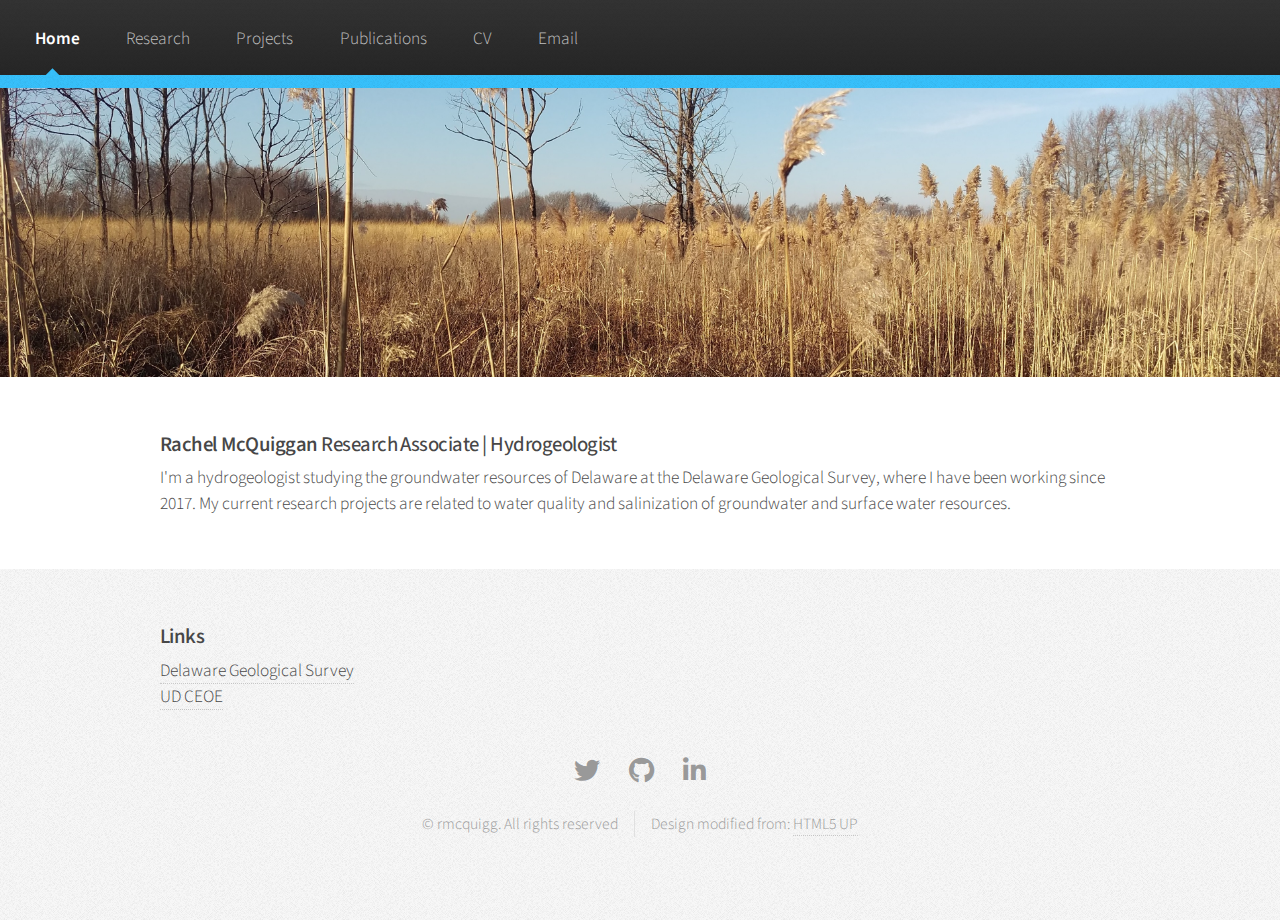
==== index.html @ e9e01e35 "Update index.html" ====
<!DOCTYPE HTML>
<!--
	Arcana by HTML5 UP
	html5up.net | @ajlkn
	Free for personal and commercial use under the CCA 3.0 license (html5up.net/license)
-->
<html>
	<head>
		<title>rmcquigg website</title>
		<meta charset="utf-8" />
		<meta name="viewport" content="width=device-width, initial-scale=1, user-scalable=no" />
		<link rel="stylesheet" href="assets/css/main.css" />
		<link rel="imc_src" href="images/intrusion.jpg" />
		
	</head>
	<body class="is-preload">
		<div id="page-wrapper">

			<!-- Header -->
				<!-- <div id="header"> -->

					<!-- Logo -->
						<h1><a href="index.html" id="logo">rmcquigg <em>website</em></a></h1>

					<!-- Nav -->
					<nav id="nav">
						<ul>
							<li class="current"><a href="https://rmcquigg.github.io">Home</a></li>
							<li><a href="research.html">Research</a></li>
							<li>
								<a href="#">Projects</a>
								<ul>
									<li><a href="https://www.dgs.udel.edu/projects/stormwater-infiltration-bmp-impacts-groundwater-quality" target="_blank" rel="noopener noreferrer">Road salt</a></li>
									<li><a href="https://projectwicced.org/" target="_blank" rel="noopener noreferrer">WiCCED</a></li>
									<li><a href="https://www.dgs.udel.edu/projects/delaware-groundwater-monitoring-network" target="_blank" rel="noopener noreferrer">DEGWMN</a></li>
									<li><a href="https://czn.coastal.udel.edu/" target="_blank" rel="noopener noreferrer">CZNet</a></li>
									<li><a href="https://arcg.is/1ryOK01" target="_blank" rel="noopener noreferrer">View on a web map!</a></li>
								</ul>
							</li>
							<li>
								<a href="publications.html">Publications</a>
								<ul>
									<li><a href="publications.html#presentations">Presentations & Media</a></li>
								</ul>
							</li>
							<li><a href="docs/RMcQuiggan_CV_2022_public.pdf" target="_blank" rel="noopener noreferrer">CV</a></li>
							<li><a href="mailto:rmcquigg@udel.edu" target="_blank" rel="noopener noreferrer">Email</a></li>
						</ul>
					</nav>

				<!-- </div> -->

			<!-- Banner -->
				<section id="banner">

				</section>


			<!-- About -->
				<section id="about">
				<section class="wrapper style1">
					<div class="container">
						<!-- <img class="image img" src="images/mill_crk.jpg" alt="rt6" width="30%" height="30%"> -->
						<h3>Rachel McQuiggan <em>Research Associate | Hydrogeologist</em></h3>
						<p>I'm a hydrogeologist studying the groundwater resources of Delaware at the Delaware Geological Survey, where I have 
							been working since 2017. My current research projects are related to water quality and salinization of groundwater and surface water
							resources.</p>
					</div>	
					
				</section>

			<!-- Footer -->
				<div id="footer">
					<div class="container">
						<div class="row">
							<section class="col-3 col-6-narrower col-12-mobilep">
								<h3>Links</h3>
								<ul class="links">
									<li><a href="https://www.dgs.udel.edu/" target="_blank" rel="noopener noreferrer">Delaware Geological Survey</a></li>
									<li><a href="https://www.udel.edu/academics/colleges/ceoe/" target="_blank" rel="noopener noreferrer">UD CEOE</a></li>
								</ul>
							</section>
						</div>
					</div>

					<!-- Icons -->
						<ul class="icons">
							<li><a href="https://twitter.com/rwmcquigg" class="icon brands fa-twitter"><span class="label">Twitter</span></a></li>
							<li><a href="https://github.com/rmcquigg" class="icon brands fa-github"><span class="label">GitHub</span></a></li>
							<li><a href="https://www.linkedin.com/in/rachel-mcquiggan-40452a66/" class="icon brands fa-linkedin-in"><span class="label">LinkedIn</span></a></li>

						</ul>

					<!-- Copyright -->
						<div class="copyright">
							<ul class="menu">
								<li>&copy; rmcquigg. All rights reserved</li><li>Design modified from: <a href="http://html5up.net">HTML5 UP</a></li>
							</ul>
						</div>

				</div>

		</div>

		<!-- Scripts -->
			<script src="assets/js/jquery.min.js"></script>
			<script src="assets/js/jquery.dropotron.min.js"></script>
			<script src="assets/js/browser.min.js"></script>
			<script src="assets/js/breakpoints.min.js"></script>
			<script src="assets/js/util.js"></script>
			<script src="assets/js/main.js"></script>

	</body>
</html>
---- assets/css/main.css ----
@import url("fontawesome-all.min.css");
@import url("https://fonts.googleapis.com/css?family=Source+Sans+Pro:300,300italic,600,600italic");

/*
	Arcana by HTML5 UP
	html5up.net | @ajlkn
	Free for personal and commercial use under the CCA 3.0 license (html5up.net/license)
*/

html, body, div, span, applet, object,
iframe, h1, h2, h3, h4, h5, h6, p, blockquote,
pre, a, abbr, acronym, address, big, cite,
code, del, dfn, em, img, ins, kbd, q, s, samp,
small, strike, strong, sub, sup, tt, var, b,
u, i, center, dl, dt, dd, ol, ul, li, fieldset,
form, label, legend, table, caption, tbody,
tfoot, thead, tr, th, td, article, aside,
canvas, details, embed, figure, figcaption,
footer, header, hgroup, menu, nav, output, ruby,
section, summary, time, mark, audio, video {
	margin: 0;
	padding: 0;
	border: 0;
	font-size: 100%;
	font: inherit;
	vertical-align: baseline;}

article, aside, details, figcaption, figure,
footer, header, hgroup, menu, nav, section {
	display: block;}

body {
	line-height: 1;
}

ol, ul {
	list-style: none;
}

blockquote, q {
	quotes: none;
}

	blockquote:before, blockquote:after, q:before, q:after {
		content: '';
		content: none;
	}

table {
	border-collapse: collapse;
	border-spacing: 0;
}

body {
	-webkit-text-size-adjust: none;
}

mark {
	background-color: transparent;
	color: inherit;
}

input::-moz-focus-inner {
	border: 0;
	padding: 0;
}

input, select, textarea {
	-moz-appearance: none;
	-webkit-appearance: none;
	-ms-appearance: none;
	appearance: none;
}

/* Basic */

	html {
		box-sizing: border-box;
	}

	*, *:before, *:after {
		box-sizing: inherit;
	}

	body {
		background: #f7f7f7 url("images/bg01.png");
	}

		body.is-preload *, body.is-preload *:before, body.is-preload *:after {
			-moz-animation: none !important;
			-webkit-animation: none !important;
			-ms-animation: none !important;
			animation: none !important;
			-moz-transition: none !important;
			-webkit-transition: none !important;
			-ms-transition: none !important;
			transition: none !important;
		}

	body, input, select, textarea {
		color: #474747;
		font-family: 'Source Sans Pro', sans-serif;
		font-size: 16pt;
		font-weight: 300;
		line-height: 1.65em;
	}

	a {
		-moz-transition: color 0.2s ease-in-out, border-color 0.2s ease-in-out, opacity 0.2s ease-in-out;
		-webkit-transition: color 0.2s ease-in-out, border-color 0.2s ease-in-out, opacity 0.2s ease-in-out;
		-ms-transition: color 0.2s ease-in-out, border-color 0.2s ease-in-out, opacity 0.2s ease-in-out;
		transition: color 0.2s ease-in-out, border-color 0.2s ease-in-out, opacity 0.2s ease-in-out;
		color: #37c0fb;
		text-decoration: none;
		border-bottom: dotted 1px;
	}

		a:hover {
			color: #37c0fb;
			border-bottom-color: transparent;
		}

	strong, b {
		font-weight: 600;
	}

	em, i {
		font-style: italic;
	}

	p, ul, ol, dl, table, blockquote {
		margin: 0 0 2em 0;
	}

	h1, h2, h3, h4, h5, h6 {
		color: inherit;
		font-weight: 550;
		line-height: 1.5em;
		margin-bottom: 0.25em;
	}

		h1 a, h2 a, h3 a, h4 a, h5 a, h6 a {
			color: inherit;
			text-decoration: none;
		}

		h1 em, h2 em, h3 em, h4 em, h5 em, h6 em {
			font-style: normal;
			font-weight: 450;
		}

	h2 {
		font-size: 1.75em;
		letter-spacing: -0.025em;
	}

	h3 {
		font-size: 1.2em;
		letter-spacing: -0.025em;
	}

	sub {
		font-size: 0.8em;
		position: relative;
		top: 0.5em;
	}

	sup {
		font-size: 0.8em;
		position: relative;
		top: -0.5em;
	}

	hr {
		border-top: solid 1px #e0e0e0;
		border: 0;
		margin-bottom: 1.5em;
	}

	blockquote {
		border-left: solid 0.5em #e0e0e0;
		font-style: italic;
		padding: 1em 0 1em 2em;
	}

/* Container */

	.container {
		margin: 0 auto;
		max-width: 100%;
		width: 1400px;
	}

		@media screen and (max-width: 1680px) {

			.container {
				width: 1200px;
			}

		}

		@media screen and (max-width: 1280px) {

			.container {
				width: 960px;
			}

		}

		@media screen and (max-width: 980px) {

			.container {
				width: 95%;
			}

		}

		@media screen and (max-width: 840px) {

			.container {
				width: 95%;
			}

		}

		@media screen and (max-width: 736px) {

			.container {
				width: 90%;
			}

		}

		@media screen and (max-width: 480px) {

			.container {
				width: 100%;
			}

		}

/* Row */

	.row {
		display: flex;
		flex-wrap: wrap;
		box-sizing: border-box;
		align-items: stretch;
	}

		.row > * {
			box-sizing: border-box;
		}

		.row.gtr-uniform > * > :last-child {
			margin-bottom: 0;
		}

		.row.aln-left {
			justify-content: flex-start;
		}

		.row.aln-center {
			justify-content: center;
		}

		.row.aln-right {
			justify-content: flex-end;
		}

		.row.aln-top {
			align-items: flex-start;
		}

		.row.aln-middle {
			align-items: center;
		}

		.row.aln-bottom {
			align-items: flex-end;
		}

		.row > .imp {
			order: -1;
		}

		.row > .col-1 {
			width: 8.33333%;
		}

		.row > .off-1 {
			margin-left: 8.33333%;
		}

		.row > .col-2 {
			width: 16.66667%;
		}

		.row > .off-2 {
			margin-left: 16.66667%;
		}

		.row > .col-3 {
			width: 25%;
		}

		.row > .off-3 {
			margin-left: 25%;
		}

		.row > .col-4 {
			width: 33.33333%;
		}

		.row > .off-4 {
			margin-left: 33.33333%;
		}

		.row > .col-5 {
			width: 41.66667%;
		}

		.row > .off-5 {
			margin-left: 41.66667%;
		}

		.row > .col-6 {
			width: 50%;
		}

		.row > .off-6 {
			margin-left: 50%;
		}

		.row > .col-7 {
			width: 58.33333%;
		}

		.row > .off-7 {
			margin-left: 58.33333%;
		}

		.row > .col-8 {
			width: 66.66667%;
		}

		.row > .off-8 {
			margin-left: 66.66667%;
		}

		.row > .col-9 {
			width: 75%;
		}

		.row > .off-9 {
			margin-left: 75%;
		}

		.row > .col-10 {
			width: 83.33333%;
		}

		.row > .off-10 {
			margin-left: 83.33333%;
		}

		.row > .col-11 {
			width: 91.66667%;
		}

		.row > .off-11 {
			margin-left: 91.66667%;
		}

		.row > .col-12 {
			width: 100%;
		}

		.row > .off-12 {
			margin-left: 100%;
		}

		.row.gtr-0 {
			margin-top: 0px;
			margin-left: 0px;
		}

			.row.gtr-0 > * {
				padding: 0px 0 0 0px;
			}

			.row.gtr-0.gtr-uniform {
				margin-top: 0px;
			}

				.row.gtr-0.gtr-uniform > * {
					padding-top: 0px;
				}

		.row.gtr-25 {
			margin-top: -12.5px;
			margin-left: -12.5px;
		}

			.row.gtr-25 > * {
				padding: 12.5px 0 0 12.5px;
			}

			.row.gtr-25.gtr-uniform {
				margin-top: -12.5px;
			}

				.row.gtr-25.gtr-uniform > * {
					padding-top: 12.5px;
				}

		.row.gtr-50 {
			margin-top: -25px;
			margin-left: -25px;
		}

			.row.gtr-50 > * {
				padding: 25px 0 0 25px;
			}

			.row.gtr-50.gtr-uniform {
				margin-top: -25px;
			}

				.row.gtr-50.gtr-uniform > * {
					padding-top: 25px;
				}

		.row {
			margin-top: -50px;
			margin-left: -50px;
		}

			.row > * {
				padding: 50px 0 0 50px;
			}

			.row.gtr-uniform {
				margin-top: -50px;
			}

				.row.gtr-uniform > * {
					padding-top: 50px;
				}

		.row.gtr-150 {
			margin-top: -75px;
			margin-left: -75px;
		}

			.row.gtr-150 > * {
				padding: 75px 0 0 75px;
			}

			.row.gtr-150.gtr-uniform {
				margin-top: -75px;
			}

				.row.gtr-150.gtr-uniform > * {
					padding-top: 75px;
				}

		.row.gtr-200 {
			margin-top: -100px;
			margin-left: -100px;
		}

			.row.gtr-200 > * {
				padding: 100px 0 0 100px;
			}

			.row.gtr-200.gtr-uniform {
				margin-top: -100px;
			}

				.row.gtr-200.gtr-uniform > * {
					padding-top: 100px;
				}

		@media screen and (max-width: 1680px) {

			.row {
				display: flex;
				flex-wrap: wrap;
				box-sizing: border-box;
				align-items: stretch;
			}

				.row > * {
					box-sizing: border-box;
				}

				.row.gtr-uniform > * > :last-child {
					margin-bottom: 0;
				}

				.row.aln-left {
					justify-content: flex-start;
				}

				.row.aln-center {
					justify-content: center;
				}

				.row.aln-right {
					justify-content: flex-end;
				}

				.row.aln-top {
					align-items: flex-start;
				}

				.row.aln-middle {
					align-items: center;
				}

				.row.aln-bottom {
					align-items: flex-end;
				}

				.row > .imp-wide {
					order: -1;
				}

				.row > .col-1-wide {
					width: 8.33333%;
				}

				.row > .off-1-wide {
					margin-left: 8.33333%;
				}

				.row > .col-2-wide {
					width: 16.66667%;
				}

				.row > .off-2-wide {
					margin-left: 16.66667%;
				}

				.row > .col-3-wide {
					width: 25%;
				}

				.row > .off-3-wide {
					margin-left: 25%;
				}

				.row > .col-4-wide {
					width: 33.33333%;
				}

				.row > .off-4-wide {
					margin-left: 33.33333%;
				}

				.row > .col-5-wide {
					width: 41.66667%;
				}

				.row > .off-5-wide {
					margin-left: 41.66667%;
				}

				.row > .col-6-wide {
					width: 50%;
				}

				.row > .off-6-wide {
					margin-left: 50%;
				}

				.row > .col-7-wide {
					width: 58.33333%;
				}

				.row > .off-7-wide {
					margin-left: 58.33333%;
				}

				.row > .col-8-wide {
					width: 66.66667%;
				}

				.row > .off-8-wide {
					margin-left: 66.66667%;
				}

				.row > .col-9-wide {
					width: 75%;
				}

				.row > .off-9-wide {
					margin-left: 75%;
				}

				.row > .col-10-wide {
					width: 83.33333%;
				}

				.row > .off-10-wide {
					margin-left: 83.33333%;
				}

				.row > .col-11-wide {
					width: 91.66667%;
				}

				.row > .off-11-wide {
					margin-left: 91.66667%;
				}

				.row > .col-12-wide {
					width: 100%;
				}

				.row > .off-12-wide {
					margin-left: 100%;
				}

				.row.gtr-0 {
					margin-top: 0px;
					margin-left: 0px;
				}

					.row.gtr-0 > * {
						padding: 0px 0 0 0px;
					}

					.row.gtr-0.gtr-uniform {
						margin-top: 0px;
					}

						.row.gtr-0.gtr-uniform > * {
							padding-top: 0px;
						}

				.row.gtr-25 {
					margin-top: -10px;
					margin-left: -10px;
				}

					.row.gtr-25 > * {
						padding: 10px 0 0 10px;
					}

					.row.gtr-25.gtr-uniform {
						margin-top: -10px;
					}

						.row.gtr-25.gtr-uniform > * {
							padding-top: 10px;
						}

				.row.gtr-50 {
					margin-top: -20px;
					margin-left: -20px;
				}

					.row.gtr-50 > * {
						padding: 20px 0 0 20px;
					}

					.row.gtr-50.gtr-uniform {
						margin-top: -20px;
					}

						.row.gtr-50.gtr-uniform > * {
							padding-top: 20px;
						}

				.row {
					margin-top: -40px;
					margin-left: -40px;
				}

					.row > * {
						padding: 40px 0 0 40px;
					}

					.row.gtr-uniform {
						margin-top: -40px;
					}

						.row.gtr-uniform > * {
							padding-top: 40px;
						}

				.row.gtr-150 {
					margin-top: -60px;
					margin-left: -60px;
				}

					.row.gtr-150 > * {
						padding: 60px 0 0 60px;
					}

					.row.gtr-150.gtr-uniform {
						margin-top: -60px;
					}

						.row.gtr-150.gtr-uniform > * {
							padding-top: 60px;
						}

				.row.gtr-200 {
					margin-top: -80px;
					margin-left: -80px;
				}

					.row.gtr-200 > * {
						padding: 80px 0 0 80px;
					}

					.row.gtr-200.gtr-uniform {
						margin-top: -80px;
					}

						.row.gtr-200.gtr-uniform > * {
							padding-top: 80px;
						}

		}

		@media screen and (max-width: 1280px) {

			.row {
				display: flex;
				flex-wrap: wrap;
				box-sizing: border-box;
				align-items: stretch;
			}

				.row > * {
					box-sizing: border-box;
				}

				.row.gtr-uniform > * > :last-child {
					margin-bottom: 0;
				}

				.row.aln-left {
					justify-content: flex-start;
				}

				.row.aln-center {
					justify-content: center;
				}

				.row.aln-right {
					justify-content: flex-end;
				}

				.row.aln-top {
					align-items: flex-start;
				}

				.row.aln-middle {
					align-items: center;
				}

				.row.aln-bottom {
					align-items: flex-end;
				}

				.row > .imp-normal {
					order: -1;
				}

				.row > .col-1-normal {
					width: 8.33333%;
				}

				.row > .off-1-normal {
					margin-left: 8.33333%;
				}

				.row > .col-2-normal {
					width: 16.66667%;
				}

				.row > .off-2-normal {
					margin-left: 16.66667%;
				}

				.row > .col-3-normal {
					width: 25%;
				}

				.row > .off-3-normal {
					margin-left: 25%;
				}

				.row > .col-4-normal {
					width: 33.33333%;
				}

				.row > .off-4-normal {
					margin-left: 33.33333%;
				}

				.row > .col-5-normal {
					width: 41.66667%;
				}

				.row > .off-5-normal {
					margin-left: 41.66667%;
				}

				.row > .col-6-normal {
					width: 50%;
				}

				.row > .off-6-normal {
					margin-left: 50%;
				}

				.row > .col-7-normal {
					width: 58.33333%;
				}

				.row > .off-7-normal {
					margin-left: 58.33333%;
				}

				.row > .col-8-normal {
					width: 66.66667%;
				}

				.row > .off-8-normal {
					margin-left: 66.66667%;
				}

				.row > .col-9-normal {
					width: 75%;
				}

				.row > .off-9-normal {
					margin-left: 75%;
				}

				.row > .col-10-normal {
					width: 83.33333%;
				}

				.row > .off-10-normal {
					margin-left: 83.33333%;
				}

				.row > .col-11-normal {
					width: 91.66667%;
				}

				.row > .off-11-normal {
					margin-left: 91.66667%;
				}

				.row > .col-12-normal {
					width: 100%;
				}

				.row > .off-12-normal {
					margin-left: 100%;
				}

				.row.gtr-0 {
					margin-top: 0px;
					margin-left: 0px;
				}

					.row.gtr-0 > * {
						padding: 0px 0 0 0px;
					}

					.row.gtr-0.gtr-uniform {
						margin-top: 0px;
					}

						.row.gtr-0.gtr-uniform > * {
							padding-top: 0px;
						}

				.row.gtr-25 {
					margin-top: -7.5px;
					margin-left: -7.5px;
				}

					.row.gtr-25 > * {
						padding: 7.5px 0 0 7.5px;
					}

					.row.gtr-25.gtr-uniform {
						margin-top: -7.5px;
					}

						.row.gtr-25.gtr-uniform > * {
							padding-top: 7.5px;
						}

				.row.gtr-50 {
					margin-top: -15px;
					margin-left: -15px;
				}

					.row.gtr-50 > * {
						padding: 15px 0 0 15px;
					}

					.row.gtr-50.gtr-uniform {
						margin-top: -15px;
					}

						.row.gtr-50.gtr-uniform > * {
							padding-top: 15px;
						}

				.row {
					margin-top: -30px;
					margin-left: -30px;
				}

					.row > * {
						padding: 30px 0 0 30px;
					}

					.row.gtr-uniform {
						margin-top: -30px;
					}

						.row.gtr-uniform > * {
							padding-top: 30px;
						}

				.row.gtr-150 {
					margin-top: -45px;
					margin-left: -45px;
				}

					.row.gtr-150 > * {
						padding: 45px 0 0 45px;
					}

					.row.gtr-150.gtr-uniform {
						margin-top: -45px;
					}

						.row.gtr-150.gtr-uniform > * {
							padding-top: 45px;
						}

				.row.gtr-200 {
					margin-top: -60px;
					margin-left: -60px;
				}

					.row.gtr-200 > * {
						padding: 60px 0 0 60px;
					}

					.row.gtr-200.gtr-uniform {
						margin-top: -60px;
					}

						.row.gtr-200.gtr-uniform > * {
							padding-top: 60px;
						}

		}

		@media screen and (max-width: 980px) {

			.row {
				display: flex;
				flex-wrap: wrap;
				box-sizing: border-box;
				align-items: stretch;
			}

				.row > * {
					box-sizing: border-box;
				}

				.row.gtr-uniform > * > :last-child {
					margin-bottom: 0;
				}

				.row.aln-left {
					justify-content: flex-start;
				}

				.row.aln-center {
					justify-content: center;
				}

				.row.aln-right {
					justify-content: flex-end;
				}

				.row.aln-top {
					align-items: flex-start;
				}

				.row.aln-middle {
					align-items: center;
				}

				.row.aln-bottom {
					align-items: flex-end;
				}

				.row > .imp-narrow {
					order: -1;
				}

				.row > .col-1-narrow {
					width: 8.33333%;
				}

				.row > .off-1-narrow {
					margin-left: 8.33333%;
				}

				.row > .col-2-narrow {
					width: 16.66667%;
				}

				.row > .off-2-narrow {
					margin-left: 16.66667%;
				}

				.row > .col-3-narrow {
					width: 25%;
				}

				.row > .off-3-narrow {
					margin-left: 25%;
				}

				.row > .col-4-narrow {
					width: 33.33333%;
				}

				.row > .off-4-narrow {
					margin-left: 33.33333%;
				}

				.row > .col-5-narrow {
					width: 41.66667%;
				}

				.row > .off-5-narrow {
					margin-left: 41.66667%;
				}

				.row > .col-6-narrow {
					width: 50%;
				}

				.row > .off-6-narrow {
					margin-left: 50%;
				}

				.row > .col-7-narrow {
					width: 58.33333%;
				}

				.row > .off-7-narrow {
					margin-left: 58.33333%;
				}

				.row > .col-8-narrow {
					width: 66.66667%;
				}

				.row > .off-8-narrow {
					margin-left: 66.66667%;
				}

				.row > .col-9-narrow {
					width: 75%;
				}

				.row > .off-9-narrow {
					margin-left: 75%;
				}

				.row > .col-10-narrow {
					width: 83.33333%;
				}

				.row > .off-10-narrow {
					margin-left: 83.33333%;
				}

				.row > .col-11-narrow {
					width: 91.66667%;
				}

				.row > .off-11-narrow {
					margin-left: 91.66667%;
				}

				.row > .col-12-narrow {
					width: 100%;
				}

				.row > .off-12-narrow {
					margin-left: 100%;
				}

				.row.gtr-0 {
					margin-top: 0px;
					margin-left: 0px;
				}

					.row.gtr-0 > * {
						padding: 0px 0 0 0px;
					}

					.row.gtr-0.gtr-uniform {
						margin-top: 0px;
					}

						.row.gtr-0.gtr-uniform > * {
							padding-top: 0px;
						}

				.row.gtr-25 {
					margin-top: -7.5px;
					margin-left: -7.5px;
				}

					.row.gtr-25 > * {
						padding: 7.5px 0 0 7.5px;
					}

					.row.gtr-25.gtr-uniform {
						margin-top: -7.5px;
					}

						.row.gtr-25.gtr-uniform > * {
							padding-top: 7.5px;
						}

				.row.gtr-50 {
					margin-top: -15px;
					margin-left: -15px;
				}

					.row.gtr-50 > * {
						padding: 15px 0 0 15px;
					}

					.row.gtr-50.gtr-uniform {
						margin-top: -15px;
					}

						.row.gtr-50.gtr-uniform > * {
							padding-top: 15px;
						}

				.row {
					margin-top: -30px;
					margin-left: -30px;
				}

					.row > * {
						padding: 30px 0 0 30px;
					}

					.row.gtr-uniform {
						margin-top: -30px;
					}

						.row.gtr-uniform > * {
							padding-top: 30px;
						}

				.row.gtr-150 {
					margin-top: -45px;
					margin-left: -45px;
				}

					.row.gtr-150 > * {
						padding: 45px 0 0 45px;
					}

					.row.gtr-150.gtr-uniform {
						margin-top: -45px;
					}

						.row.gtr-150.gtr-uniform > * {
							padding-top: 45px;
						}

				.row.gtr-200 {
					margin-top: -60px;
					margin-left: -60px;
				}

					.row.gtr-200 > * {
						padding: 60px 0 0 60px;
					}

					.row.gtr-200.gtr-uniform {
						margin-top: -60px;
					}

						.row.gtr-200.gtr-uniform > * {
							padding-top: 60px;
						}

		}

		@media screen and (max-width: 840px) {

			.row {
				display: flex;
				flex-wrap: wrap;
				box-sizing: border-box;
				align-items: stretch;
			}

				.row > * {
					box-sizing: border-box;
				}

				.row.gtr-uniform > * > :last-child {
					margin-bottom: 0;
				}

				.row.aln-left {
					justify-content: flex-start;
				}

				.row.aln-center {
					justify-content: center;
				}

				.row.aln-right {
					justify-content: flex-end;
				}

				.row.aln-top {
					align-items: flex-start;
				}

				.row.aln-middle {
					align-items: center;
				}

				.row.aln-bottom {
					align-items: flex-end;
				}

				.row > .imp-narrower {
					order: -1;
				}

				.row > .col-1-narrower {
					width: 8.33333%;
				}

				.row > .off-1-narrower {
					margin-left: 8.33333%;
				}

				.row > .col-2-narrower {
					width: 16.66667%;
				}

				.row > .off-2-narrower {
					margin-left: 16.66667%;
				}

				.row > .col-3-narrower {
					width: 25%;
				}

				.row > .off-3-narrower {
					margin-left: 25%;
				}

				.row > .col-4-narrower {
					width: 33.33333%;
				}

				.row > .off-4-narrower {
					margin-left: 33.33333%;
				}

				.row > .col-5-narrower {
					width: 41.66667%;
				}

				.row > .off-5-narrower {
					margin-left: 41.66667%;
				}

				.row > .col-6-narrower {
					width: 50%;
				}

				.row > .off-6-narrower {
					margin-left: 50%;
				}

				.row > .col-7-narrower {
					width: 58.33333%;
				}

				.row > .off-7-narrower {
					margin-left: 58.33333%;
				}

				.row > .col-8-narrower {
					width: 66.66667%;
				}

				.row > .off-8-narrower {
					margin-left: 66.66667%;
				}

				.row > .col-9-narrower {
					width: 75%;
				}

				.row > .off-9-narrower {
					margin-left: 75%;
				}

				.row > .col-10-narrower {
					width: 83.33333%;
				}

				.row > .off-10-narrower {
					margin-left: 83.33333%;
				}

				.row > .col-11-narrower {
					width: 91.66667%;
				}

				.row > .off-11-narrower {
					margin-left: 91.66667%;
				}

				.row > .col-12-narrower {
					width: 100%;
				}

				.row > .off-12-narrower {
					margin-left: 100%;
				}

				.row.gtr-0 {
					margin-top: 0px;
					margin-left: 0px;
				}

					.row.gtr-0 > * {
						padding: 0px 0 0 0px;
					}

					.row.gtr-0.gtr-uniform {
						margin-top: 0px;
					}

						.row.gtr-0.gtr-uniform > * {
							padding-top: 0px;
						}

				.row.gtr-25 {
					margin-top: -7.5px;
					margin-left: -7.5px;
				}

					.row.gtr-25 > * {
						padding: 7.5px 0 0 7.5px;
					}

					.row.gtr-25.gtr-uniform {
						margin-top: -7.5px;
					}

						.row.gtr-25.gtr-uniform > * {
							padding-top: 7.5px;
						}

				.row.gtr-50 {
					margin-top: -15px;
					margin-left: -15px;
				}

					.row.gtr-50 > * {
						padding: 15px 0 0 15px;
					}

					.row.gtr-50.gtr-uniform {
						margin-top: -15px;
					}

						.row.gtr-50.gtr-uniform > * {
							padding-top: 15px;
						}

				.row {
					margin-top: -30px;
					margin-left: -30px;
				}

					.row > * {
						padding: 30px 0 0 30px;
					}

					.row.gtr-uniform {
						margin-top: -30px;
					}

						.row.gtr-uniform > * {
							padding-top: 30px;
						}

				.row.gtr-150 {
					margin-top: -45px;
					margin-left: -45px;
				}

					.row.gtr-150 > * {
						padding: 45px 0 0 45px;
					}

					.row.gtr-150.gtr-uniform {
						margin-top: -45px;
					}

						.row.gtr-150.gtr-uniform > * {
							padding-top: 45px;
						}

				.row.gtr-200 {
					margin-top: -60px;
					margin-left: -60px;
				}

					.row.gtr-200 > * {
						padding: 60px 0 0 60px;
					}

					.row.gtr-200.gtr-uniform {
						margin-top: -60px;
					}

						.row.gtr-200.gtr-uniform > * {
							padding-top: 60px;
						}

		}

		@media screen and (max-width: 736px) {

			.row {
				display: flex;
				flex-wrap: wrap;
				box-sizing: border-box;
				align-items: stretch;
			}

				.row > * {
					box-sizing: border-box;
				}

				.row.gtr-uniform > * > :last-child {
					margin-bottom: 0;
				}

				.row.aln-left {
					justify-content: flex-start;
				}

				.row.aln-center {
					justify-content: center;
				}

				.row.aln-right {
					justify-content: flex-end;
				}

				.row.aln-top {
					align-items: flex-start;
				}

				.row.aln-middle {
					align-items: center;
				}

				.row.aln-bottom {
					align-items: flex-end;
				}

				.row > .imp-mobile {
					order: -1;
				}

				.row > .col-1-mobile {
					width: 8.33333%;
				}

				.row > .off-1-mobile {
					margin-left: 8.33333%;
				}

				.row > .col-2-mobile {
					width: 16.66667%;
				}

				.row > .off-2-mobile {
					margin-left: 16.66667%;
				}

				.row > .col-3-mobile {
					width: 25%;
				}

				.row > .off-3-mobile {
					margin-left: 25%;
				}

				.row > .col-4-mobile {
					width: 33.33333%;
				}

				.row > .off-4-mobile {
					margin-left: 33.33333%;
				}

				.row > .col-5-mobile {
					width: 41.66667%;
				}

				.row > .off-5-mobile {
					margin-left: 41.66667%;
				}

				.row > .col-6-mobile {
					width: 50%;
				}

				.row > .off-6-mobile {
					margin-left: 50%;
				}

				.row > .col-7-mobile {
					width: 58.33333%;
				}

				.row > .off-7-mobile {
					margin-left: 58.33333%;
				}

				.row > .col-8-mobile {
					width: 66.66667%;
				}

				.row > .off-8-mobile {
					margin-left: 66.66667%;
				}

				.row > .col-9-mobile {
					width: 75%;
				}

				.row > .off-9-mobile {
					margin-left: 75%;
				}

				.row > .col-10-mobile {
					width: 83.33333%;
				}

				.row > .off-10-mobile {
					margin-left: 83.33333%;
				}

				.row > .col-11-mobile {
					width: 91.66667%;
				}

				.row > .off-11-mobile {
					margin-left: 91.66667%;
				}

				.row > .col-12-mobile {
					width: 100%;
				}

				.row > .off-12-mobile {
					margin-left: 100%;
				}

				.row.gtr-0 {
					margin-top: 0px;
					margin-left: 0px;
				}

					.row.gtr-0 > * {
						padding: 0px 0 0 0px;
					}

					.row.gtr-0.gtr-uniform {
						margin-top: 0px;
					}

						.row.gtr-0.gtr-uniform > * {
							padding-top: 0px;
						}

				.row.gtr-25 {
					margin-top: -5px;
					margin-left: -5px;
				}

					.row.gtr-25 > * {
						padding: 5px 0 0 5px;
					}

					.row.gtr-25.gtr-uniform {
						margin-top: -5px;
					}

						.row.gtr-25.gtr-uniform > * {
							padding-top: 5px;
						}

				.row.gtr-50 {
					margin-top: -10px;
					margin-left: -10px;
				}

					.row.gtr-50 > * {
						padding: 10px 0 0 10px;
					}

					.row.gtr-50.gtr-uniform {
						margin-top: -10px;
					}

						.row.gtr-50.gtr-uniform > * {
							padding-top: 10px;
						}

				.row {
					margin-top: -20px;
					margin-left: -20px;
				}

					.row > * {
						padding: 20px 0 0 20px;
					}

					.row.gtr-uniform {
						margin-top: -20px;
					}

						.row.gtr-uniform > * {
							padding-top: 20px;
						}

				.row.gtr-150 {
					margin-top: -30px;
					margin-left: -30px;
				}

					.row.gtr-150 > * {
						padding: 30px 0 0 30px;
					}

					.row.gtr-150.gtr-uniform {
						margin-top: -30px;
					}

						.row.gtr-150.gtr-uniform > * {
							padding-top: 30px;
						}

				.row.gtr-200 {
					margin-top: -40px;
					margin-left: -40px;
				}

					.row.gtr-200 > * {
						padding: 40px 0 0 40px;
					}

					.row.gtr-200.gtr-uniform {
						margin-top: -40px;
					}

						.row.gtr-200.gtr-uniform > * {
							padding-top: 40px;
						}

		}

		@media screen and (max-width: 480px) {

			.row {
				display: flex;
				flex-wrap: wrap;
				box-sizing: border-box;
				align-items: stretch;
			}

				.row > * {
					box-sizing: border-box;
				}

				.row.gtr-uniform > * > :last-child {
					margin-bottom: 0;
				}

				.row.aln-left {
					justify-content: flex-start;
				}

				.row.aln-center {
					justify-content: center;
				}

				.row.aln-right {
					justify-content: flex-end;
				}

				.row.aln-top {
					align-items: flex-start;
				}

				.row.aln-middle {
					align-items: center;
				}

				.row.aln-bottom {
					align-items: flex-end;
				}

				.row > .imp-mobilep {
					order: -1;
				}

				.row > .col-1-mobilep {
					width: 8.33333%;
				}

				.row > .off-1-mobilep {
					margin-left: 8.33333%;
				}

				.row > .col-2-mobilep {
					width: 16.66667%;
				}

				.row > .off-2-mobilep {
					margin-left: 16.66667%;
				}

				.row > .col-3-mobilep {
					width: 25%;
				}

				.row > .off-3-mobilep {
					margin-left: 25%;
				}

				.row > .col-4-mobilep {
					width: 33.33333%;
				}

				.row > .off-4-mobilep {
					margin-left: 33.33333%;
				}

				.row > .col-5-mobilep {
					width: 41.66667%;
				}

				.row > .off-5-mobilep {
					margin-left: 41.66667%;
				}

				.row > .col-6-mobilep {
					width: 50%;
				}

				.row > .off-6-mobilep {
					margin-left: 50%;
				}

				.row > .col-7-mobilep {
					width: 58.33333%;
				}

				.row > .off-7-mobilep {
					margin-left: 58.33333%;
				}

				.row > .col-8-mobilep {
					width: 66.66667%;
				}

				.row > .off-8-mobilep {
					margin-left: 66.66667%;
				}

				.row > .col-9-mobilep {
					width: 75%;
				}

				.row > .off-9-mobilep {
					margin-left: 75%;
				}

				.row > .col-10-mobilep {
					width: 83.33333%;
				}

				.row > .off-10-mobilep {
					margin-left: 83.33333%;
				}

				.row > .col-11-mobilep {
					width: 91.66667%;
				}

				.row > .off-11-mobilep {
					margin-left: 91.66667%;
				}

				.row > .col-12-mobilep {
					width: 100%;
				}

				.row > .off-12-mobilep {
					margin-left: 100%;
				}

				.row.gtr-0 {
					margin-top: 0px;
					margin-left: 0px;
				}

					.row.gtr-0 > * {
						padding: 0px 0 0 0px;
					}

					.row.gtr-0.gtr-uniform {
						margin-top: 0px;
					}

						.row.gtr-0.gtr-uniform > * {
							padding-top: 0px;
						}

				.row.gtr-25 {
					margin-top: -5px;
					margin-left: -5px;
				}

					.row.gtr-25 > * {
						padding: 5px 0 0 5px;
					}

					.row.gtr-25.gtr-uniform {
						margin-top: -5px;
					}

						.row.gtr-25.gtr-uniform > * {
							padding-top: 5px;
						}

				.row.gtr-50 {
					margin-top: -10px;
					margin-left: -10px;
				}

					.row.gtr-50 > * {
						padding: 10px 0 0 10px;
					}

					.row.gtr-50.gtr-uniform {
						margin-top: -10px;
					}

						.row.gtr-50.gtr-uniform > * {
							padding-top: 10px;
						}

				.row {
					margin-top: -20px;
					margin-left: -20px;
				}

					.row > * {
						padding: 20px 0 0 20px;
					}

					.row.gtr-uniform {
						margin-top: -20px;
					}

						.row.gtr-uniform > * {
							padding-top: 20px;
						}

				.row.gtr-150 {
					margin-top: -30px;
					margin-left: -30px;
				}

					.row.gtr-150 > * {
						padding: 30px 0 0 30px;
					}

					.row.gtr-150.gtr-uniform {
						margin-top: -30px;
					}

						.row.gtr-150.gtr-uniform > * {
							padding-top: 30px;
						}

				.row.gtr-200 {
					margin-top: -40px;
					margin-left: -40px;
				}

					.row.gtr-200 > * {
						padding: 40px 0 0 40px;
					}

					.row.gtr-200.gtr-uniform {
						margin-top: -40px;
					}

						.row.gtr-200.gtr-uniform > * {
							padding-top: 40px;
						}

		}

/* Section/Article */

	section.special, article.special {
		text-align: center;
	}

	header p {
		color: #999;
		font-size: 1.25em;
		position: relative;
		margin-top: -1.25em;
		margin-bottom: 2.25em;
	}

	header.major {
		text-align: center;
		margin: 0 0 2em 0;
	}

		header.major h2 {
			font-size: 2.25em;
		}

		header.major p {
			position: relative;
			border-top: solid 1px #e0e0e0;
			padding: 1em 0 0 0;
			margin: 0;
			top: -1em;
			font-size: 1.5em;
			letter-spacing: -0.025em;
		}

	footer {
		margin: 0 0 3em 0;
	}

		footer > :last-child {
			margin-bottom: 0;
		}

		footer.major {
			padding-top: 3em;
		}

/* Form */

	input[type="text"],
	input[type="password"],
	input[type="email"],
	textarea {
		-moz-appearance: none;
		-webkit-appearance: none;
		-ms-appearance: none;
		appearance: none;
		-moz-transition: border-color 0.2s ease-in-out;
		-webkit-transition: border-color 0.2s ease-in-out;
		-ms-transition: border-color 0.2s ease-in-out;
		transition: border-color 0.2s ease-in-out;
		background: #fff;
		border: solid 1px #e0e0e0;
		border-radius: 5px;
		color: inherit;
		display: block;
		outline: 0;
		padding: 0.75em;
		text-decoration: none;
		width: 100%;
	}

		input[type="text"]:focus,
		input[type="password"]:focus,
		input[type="email"]:focus,
		textarea:focus {
			border-color: #37c0fb;
		}

	input[type="text"],
	input[type="password"],
	input[type="email"] {
		line-height: 1em;
	}

	label {
		display: block;
		color: inherit;
		font-weight: 600;
		line-height: 1.75em;
		margin-bottom: 0.5em;
	}

	::-webkit-input-placeholder {
		color: #999;
		position: relative;
		top: 3px;
	}

	:-moz-placeholder {
		color: #999;
	}

	::-moz-placeholder {
		color: #999;
	}

	:-ms-input-placeholder {
		color: #999;
	}

/* Image */

	.image {
		border: 0;
		display: inline-block;
		float:left;
		position: relative;
		border-radius: 5px;
	}
		

		.image img {
			display: inline-block;
			border-radius: 15px;
		}

		.image.left {
			display: block;
			float: left;
			margin: 0 2em 2em 0;
			position: relative;
			top: 0.25em;
		}

		.image.about {
			display: block;
			float: left;
			padding: 15em;
		}

			.image.left img {
				display: block;
				width: 100%;
			}

		.image.fit {
			display: block;
		}

			.image.fit img {
				display: block;
				width: 100%;
			}

		.image.featured {
			display: block;
			margin: 0 0 2em 0;
		}

			.image.featured img {
				display: block;
				width: 100%;
			}

/* Icon */

	.icon {
		text-decoration: none;
		position: relative;
		text-decoration: none;
	}

		.icon:before {
			-moz-osx-font-smoothing: grayscale;
			-webkit-font-smoothing: antialiased;
			display: inline-block;
			font-style: normal;
			font-variant: normal;
			text-rendering: auto;
			line-height: 1;
			text-transform: none !important;
			font-family: 'Font Awesome 5 Free';
			font-weight: 400;
		}

		.icon > .label {
			display: none;
		}

		.icon:before {
			line-height: inherit;
		}

		.icon.solid:before {
			font-weight: 900;
		}

		.icon.brands:before {
			font-family: 'Font Awesome 5 Brands';
		}

		.icon.major {
			text-align: center;
			cursor: default;
			background-color: #37c0fb;
			background-image: -moz-linear-gradient(top, rgba(0,0,0,0), rgba(0,0,0,0.15)), url("images/bg01.png");
			background-image: -webkit-linear-gradient(top, rgba(0,0,0,0), rgba(0,0,0,0.15)), url("images/bg01.png");
			background-image: -ms-linear-gradient(top, rgba(0,0,0,0), rgba(0,0,0,0.15)), url("images/bg01.png");
			background-image: linear-gradient(top, rgba(0,0,0,0), rgba(0,0,0,0.15)), url("images/bg01.png");
			color: #fff;
			border-radius: 100%;
			display: inline-block;
			width: 5em;
			height: 5em;
			line-height: 5em;
			box-shadow: 0 0 0 7px white, 0 0 0 8px #e0e0e0;
			margin: 0 0 2em 0;
		}

			.icon.major:before {
				font-size: 36px;
			}

/* Lists */

	ol {
		list-style: decimal;
		padding-left: 1.25em;
	}

		ol li {
			padding-left: 0.25em;
		}

	ul {
		list-style: disc;
		padding-left: 1em;
	}

		ul li {
			padding-left: 0.5em;
		}

/* Links */

	ul.links {
		list-style: none;
		padding-left: 0;
	}

		ul.links li {
			line-height: 1.5em;
			padding-left: 0;
		}

/* Icons */

	ul.icons {
		cursor: default;
		list-style: none;
		padding-left: 0;
	}

		ul.icons li {
			display: inline-block;
			line-height: 1em;
			padding-left: 1.5em;
		}

			ul.icons li:first-child {
				padding-left: 0;
			}

			ul.icons li a, ul.icons li span {
				font-size: 2em;
				border: 0;
			}

/* Menu */

	ul.menu {
		list-style: none;
		padding-left: 0;
	}

		ul.menu li {
			border-left: solid 1px #e0e0e0;
			display: inline-block;
			padding: 0 0 0 1em;
			margin: 0 0 0 1em;
		}

			ul.menu li:first-child {
				border-left: 0;
				margin-left: 0;
				padding-left: 0;
			}

/* Actions */

	ul.actions {
		display: -moz-flex;
		display: -webkit-flex;
		display: -ms-flex;
		display: flex;
		cursor: default;
		list-style: none;
		margin-left: -1em;
		padding-left: 0;
	}

		ul.actions li {
			padding: 0 0 0 1em;
			vertical-align: middle;
		}

		ul.actions.special {
			-moz-justify-content: center;
			-webkit-justify-content: center;
			-ms-justify-content: center;
			justify-content: center;
			width: 100%;
			margin-left: 0;
		}

			ul.actions.special li:first-child {
				padding-left: 0;
			}

		ul.actions.stacked {
			-moz-flex-direction: column;
			-webkit-flex-direction: column;
			-ms-flex-direction: column;
			flex-direction: column;
			margin-left: 0;
		}

			ul.actions.stacked li {
				padding: 1.25em 0 0 0;
			}

				ul.actions.stacked li:first-child {
					padding-top: 0;
				}

		ul.actions.fit {
			width: calc(100% + 1em);
		}

			ul.actions.fit li {
				-moz-flex-grow: 1;
				-webkit-flex-grow: 1;
				-ms-flex-grow: 1;
				flex-grow: 1;
				-moz-flex-shrink: 1;
				-webkit-flex-shrink: 1;
				-ms-flex-shrink: 1;
				flex-shrink: 1;
				width: 100%;
			}

				ul.actions.fit li > * {
					width: 100%;
				}

			ul.actions.fit.stacked {
				width: 100%;
			}

		@media screen and (max-width: 736px) {

			ul.actions:not(.fixed) {
				-moz-flex-direction: column;
				-webkit-flex-direction: column;
				-ms-flex-direction: column;
				flex-direction: column;
				margin-left: 0;
				width: 100% !important;
			}

				ul.actions:not(.fixed) li {
					-moz-flex-grow: 1;
					-webkit-flex-grow: 1;
					-ms-flex-grow: 1;
					flex-grow: 1;
					-moz-flex-shrink: 1;
					-webkit-flex-shrink: 1;
					-ms-flex-shrink: 1;
					flex-shrink: 1;
					padding: 1em 0 0 0;
					text-align: center;
					width: 100%;
				}

					ul.actions:not(.fixed) li > * {
						width: 100%;
					}

					ul.actions:not(.fixed) li:first-child {
						padding-top: 0;
					}

					ul.actions:not(.fixed) li input[type="submit"],
					ul.actions:not(.fixed) li input[type="reset"],
					ul.actions:not(.fixed) li input[type="button"],
					ul.actions:not(.fixed) li button,
					ul.actions:not(.fixed) li .button {
						width: 100%;
					}

						ul.actions:not(.fixed) li input[type="submit"].icon:before,
						ul.actions:not(.fixed) li input[type="reset"].icon:before,
						ul.actions:not(.fixed) li input[type="button"].icon:before,
						ul.actions:not(.fixed) li button.icon:before,
						ul.actions:not(.fixed) li .button.icon:before {
							margin-left: -0.5em;
						}

		}

/* Tables */

	table {
		width: 100%;
	}

		table.default {
			width: 100%;
		}

			table.default tbody tr {
				border-bottom: solid 1px #e0e0e0;
			}

			table.default td {
				padding: 0.5em 1em 0.5em 1em;
			}

			table.default th {
				font-weight: 600;
				padding: 0.5em 1em 0.5em 1em;
				text-align: left;
			}

			table.default thead {
				background-color: #555555;
				background-image: -moz-linear-gradient(top, rgba(0,0,0,0), rgba(0,0,0,0.15)), url("images/bg01.png");
				background-image: -webkit-linear-gradient(top, rgba(0,0,0,0), rgba(0,0,0,0.15)), url("images/bg01.png");
				background-image: -ms-linear-gradient(top, rgba(0,0,0,0), rgba(0,0,0,0.15)), url("images/bg01.png");
				background-image: linear-gradient(top, rgba(0,0,0,0), rgba(0,0,0,0.15)), url("images/bg01.png");
				color: #fff;
			}

/* Button */

	input[type="submit"],
	input[type="reset"],
	input[type="button"],
	button,
	.button {
		-moz-appearance: none;
		-webkit-appearance: none;
		-ms-appearance: none;
		appearance: none;
		-moz-transition: background-color 0.2s ease-in-out, color 0.2s ease-in-out, box-shadow 0.2s ease-in-out;
		-webkit-transition: background-color 0.2s ease-in-out, color 0.2s ease-in-out, box-shadow 0.2s ease-in-out;
		-ms-transition: background-color 0.2s ease-in-out, color 0.2s ease-in-out, box-shadow 0.2s ease-in-out;
		transition: background-color 0.2s ease-in-out, color 0.2s ease-in-out, box-shadow 0.2s ease-in-out;
		background-image: -moz-linear-gradient(top, rgba(0,0,0,0), rgba(0,0,0,0.15)), url("images/bg01.png");
		background-image: -webkit-linear-gradient(top, rgba(0,0,0,0), rgba(0,0,0,0.15)), url("images/bg01.png");
		background-image: -ms-linear-gradient(top, rgba(0,0,0,0), rgba(0,0,0,0.15)), url("images/bg01.png");
		background-image: linear-gradient(top, rgba(0,0,0,0), rgba(0,0,0,0.15)), url("images/bg01.png");
		background-color: #37c0fb;
		border-radius: 5px;
		border: 0;
		color: #fff;
		cursor: pointer;
		display: inline-block;
		padding: 0 1.5em;
		line-height: 2.75em;
		min-width: 9em;
		text-align: center;
		text-decoration: none;
		font-weight: 600;
		letter-spacing: -0.025em;
	}

		input[type="submit"]:hover,
		input[type="reset"]:hover,
		input[type="button"]:hover,
		button:hover,
		.button:hover {
			background-color: #50c8fc;
			color: #fff !important;
		}

		input[type="submit"]:active,
		input[type="reset"]:active,
		input[type="button"]:active,
		button:active,
		.button:active {
			background-color: #1eb8fb;
			color: #fff;
		}

		input[type="submit"].alt,
		input[type="reset"].alt,
		input[type="button"].alt,
		button.alt,
		.button.alt {
			background-color: #555555;
			color: #fff;
		}

			input[type="submit"].alt:hover,
			input[type="reset"].alt:hover,
			input[type="button"].alt:hover,
			button.alt:hover,
			.button.alt:hover {
				background-color: #626262;
			}

			input[type="submit"].alt:active,
			input[type="reset"].alt:active,
			input[type="button"].alt:active,
			button.alt:active,
			.button.alt:active {
				background-color: #484848;
			}

		input[type="submit"].icon:before,
		input[type="reset"].icon:before,
		input[type="button"].icon:before,
		button.icon:before,
		.button.icon:before {
			margin-right: 0.5em;
		}

		input[type="submit"].fit,
		input[type="reset"].fit,
		input[type="button"].fit,
		button.fit,
		.button.fit {
			width: 100%;
		}

		input[type="submit"].small,
		input[type="reset"].small,
		input[type="button"].small,
		button.small,
		.button.small {
			font-size: 0.8em;
		}

/* Box */

	.box.highlight {
		text-align: center;
	}

	.box.post {
		position: relative;
		margin: 0 0 2em 0;
	}

		.box.post:after {
			content: '';
			display: block;
			clear: both;
		}

		.box.post .inner {
			margin-left: calc(30% + 2em);
		}

			.box.post .inner > :last-child {
				margin-bottom: 0;
			}

		.box.post .image {
			width: 30%;
			margin: 0;
		}

/* Header */

	#header {
		position: fixed;
		text-align: center;
		padding: 3em 0 0 0;
		background-color: #fff;
		background-image: url("images/bg02.png"), url("images/bg02.png"), url("images/bg01.png");
		background-position: top left,					top left,					top left;
		background-size: 100% 6em,					100% 6em,					auto;
		background-repeat: no-repeat,					no-repeat,					repeat;
	}

		#header h1 {
			padding: 0 0 2.75em 0;
			margin: 0;
		}

			#header h1 a {
				font-size: 1.5em;
				letter-spacing: -0.025em;
				border: 0;
			}
/* Nav */

	#nav {
		position: fixed;
		top: 0;
		left: 0;
		z-index: 1000;
		cursor: default;
		width: 100%;
		background-color: #333;
		background-image: -moz-linear-gradient(top, rgba(0,0,0,0), rgba(0,0,0,0.3)), url("images/bg01.png");
		background-image: -webkit-linear-gradient(top, rgba(0,0,0,0), rgba(0,0,0,0.3)), url("images/bg01.png");
		background-image: -ms-linear-gradient(top, rgba(0,0,0,0), rgba(0,0,0,0.3)), url("images/bg01.png");
		background-image: linear-gradient(top, rgba(0,0,0,0), rgba(0,0,0,0.3)), url("images/bg01.png");
		padding: 0;
	}

		#nav:after {
			content: '';
			display: block;
			width: 100%;
			height: 0.75em;
			background-color: #37c0fb;
			background-image: url("images/bg01.png");
		}

		#nav > ul {
			margin: 0;
		}

			#nav > ul > li {
				position: relative;
				display: inline-block;
				margin-left: 1em;
			}

				#nav > ul > li a {
					color: #c0c0c0;
					text-decoration: none;
					border: 0;
					display: block;
					padding: 1.5em 0.5em 1.35em 0.5em;
				}

				#nav > ul > li:first-child {
					margin-left: 0;
				}

				#nav > ul > li:hover a {
					color: #fff;
				}

				#nav > ul > li.current {
					font-weight: 600;
				}

					#nav > ul > li.current:before {
						-moz-transform: rotateZ(45deg);
						-webkit-transform: rotateZ(45deg);
						-ms-transform: rotateZ(45deg);
						transform: rotateZ(45deg);
						width: 0.75em;
						height: 0.75em;
						content: '';
						display: block;
						position: absolute;
						bottom: -0.5em;
						left: 50%;
						margin-left: -0.375em;
						background-color: #37c0fb;
						background-image: url("images/bg01.png");
					}

					#nav > ul > li.current a {
						color: #fff;
					}

				#nav > ul > li.active a {
					color: #fff;
				}

				#nav > ul > li.active.current:before {
					opacity: 0;
				}

				#nav > ul > li > ul {
					display: none;
				}

/* Dropotron */

	.dropotron {
		background-image: -moz-linear-gradient(top, rgba(0,0,0,0.3), rgba(0,0,0,0)), url("images/bg01.png");
		background-image: -webkit-linear-gradient(top, rgba(0,0,0,0.3), rgba(0,0,0,0)), url("images/bg01.png");
		background-image: -ms-linear-gradient(top, rgba(0,0,0,0.3), rgba(0,0,0,0)), url("images/bg01.png");
		background-image: linear-gradient(top, rgba(0,0,0,0.3), rgba(0,0,0,0)), url("images/bg01.png");
		background-color: #333;
		border-radius: 5px;
		color: #fff;
		min-width: 10em;
		padding: 1em 0;
		text-align: center;
		box-shadow: 0 1em 1em 0 rgba(0, 0, 0, 0.5);
		list-style: none;
	}

		.dropotron > li {
			line-height: 2em;
			padding: 0 1.1em 0 1em;
		}

			.dropotron > li > a {
				color: #c0c0c0;
				text-decoration: none;
				border: 0;
			}

			.dropotron > li.active > a, .dropotron > li:hover > a {
				color: #fff;
			}

		.dropotron.level-0 {
			border-radius: 0 0 5px 5px;
			font-size: 0.9em;
			padding-top: 0;
			margin-top: -1px;
		}

/* Banner */

	#banner {
		background-image: url("../../images/BombayHook.jpg");
		background-position: center center;
		background-size: cover;
		height: 28em;
		text-align: center;
		position: relative;
	}

		#banner header {
			position: absolute;
			bottom: 0;
			left: 0;
			width: 100%;
			background: #212121;
			background: rgba(27, 27, 27, 0.75);
			color: #fff;
			padding: 1.5em 0;
		}

			#banner header h2 {
				display: inline-block;
				margin: 0;
				font-size: 1.25em;
				vertical-align: middle;
			}

				#banner header h2 em {
					opacity: 0.75;
				}

				#banner header h2 a {
					border-bottom-color: rgba(255, 255, 255, 0.5);
				}

					#banner header h2 a:hover {
						border-bottom-color: transparent;
					}

			#banner header .button {
				vertical-align: middle;
				margin-left: 1em;
			}

/* Wrapper */

	.wrapper {
		padding: 5em 0 3em 0;
	}

		.wrapper.style1 {
			background: #fff;
		}

		.wrapper.style2 {
			background-color: #fff;
			background-image: url("images/bg02.png"), url("images/bg03.png"), url("images/bg01.png");
			background-position: top left,						bottom left,					top left;
			background-size: 100% 6em,						100% 6em,						auto;
			background-repeat: no-repeat,						no-repeat,						repeat;
		}

		.wrapper.style3 {
			background-color: #778899;
			
			color: #fff;
		}

			.wrapper.style3 .button {
				background: #fff;
				color: #474747;
			}

				.wrapper.style3 .button:hover {
					color: #37c0fb !important;
				}

/* CTA */

	#cta {
		text-align: center;
		padding: 3.5em 0;
	}

		#cta header h2 {
			display: inline-block;
			vertical-align: middle;
			margin: 0;
		}

		#cta header .button {
			vertical-align: middle;
			margin-left: 1em;
		}

/* Footer */

	#footer {
		padding: 4em 0 8em 0;
	}

		#footer a {
			color: inherit;
			border-bottom-color: rgba(71, 71, 71, 0.25);
		}

			#footer a:hover {
				color: #37c0fb;
				border-bottom-color: transparent;
			}

		#footer .container {
			margin-bottom: 4em;
		}

		#footer .icons {
			text-align: center;
			margin: 0;
		}

			#footer .icons a {
				color: #999;
			}

				#footer .icons a:hover {
					color: #474747;
				}

		#footer .copyright {
			color: #999;
			margin-top: 1.5em;
			text-align: center;
			font-size: 0.9em;
		}

/* Wide */

	@media screen and (max-width: 1680px) {

		/* Basic */

			body, input, select, textarea {
				font-size: 14pt;
				line-height: 1.5em;
			}

		/* Banner */

			#banner {
				height: 24em;
			}

	}

/* Normal */

	@media screen and (max-width: 1280px) {

		/* Basic */

			body, input, select, textarea {
				font-size: 13pt;
				line-height: 1.5em;
			}

		/* Lists */

			ol {
				padding-left: 1.25em;
			}

				ol li {
					padding-left: 0.25em;
				}

		/* Icons */

			ul.icons li a, ul.icons li span {
				font-size: 1.5em;
			}

		/* Header */

			#header {
				padding: 2em 0 0 0;
			}

				#header h1 {
					padding: 0 0 1.75em 0;
				}

		/* Banner */

			#banner {
				height: 20em;
			}

		/* Wrapper */

			.wrapper {
				padding: 3em 0 1em 0;
			}

		/* CTA */

			#cta {
				padding: 2em 0;
			}

		/* Footer */

			#footer {
				padding: 3em 0 3em 0;
			}

				#footer .container {
					margin-bottom: 1em;
				}

	}

/* Narrow */

	@media screen and (max-width: 980px) {

		/* Basic */

			body, input, select, textarea {
				font-size: 12pt;
				line-height: 1.5em;
			}

	}

/* Narrower */

	#navPanel, #titleBar {
		display: none;
	}

	@media screen and (max-width: 840px) {

		/* Basic */

			html, body {
				overflow-x: hidden;
			}

			body, input, select, textarea {
				font-size: 13pt;
			}

			h1, h2, h3, h4, h5, h6 {
				margin-bottom: 0.5em;
			}

			header p {
				margin-top: -0.75em;
			}

			header.major {
				text-align: center;
				margin: 0 0 2em 0;
			}

				header.major h2 {
					font-size: 1.75em;
				}

				header.major p {
					top: -0.25em;
					font-size: 1.25em;
				}

		/* Box */

			.box.highlight {
				text-align: left;
				position: relative;
				padding-left: 7em;
			}

				.box.highlight i {
					position: absolute;
					margin: 0;
					left: 0;
					top: 0.25em;
				}

			.box.post .inner {
				margin-left: calc(20% + 2em);
			}

			.box.post .image {
				width: 20%;
			}

		/* Header */

			#header {
				display: none;
			}

		/* Banner */

			#banner {
				height: 20em;
			}

				#banner header h2 {
					display: block;
				}

				#banner header .button {
					margin: 1em 0 0 0;
				}

		/* CTA */

			#cta {
				padding: 1.5em 0;
			}

				#cta header h2 {
					display: block;
				}

				#cta header .button {
					margin: 1em 0 0 0;
				}

		/* Footer */

			#footer {
				text-align: center;
			}

				#footer .container {
					margin-bottom: 4em;
				}

				#footer form .actions {
					-moz-justify-content: center;
					-webkit-justify-content: center;
					-ms-justify-content: center;
					justify-content: center;
					width: 100%;
					margin-left: 0;
				}

					#footer form .actions li:first-child {
						padding-left: 0;
					}

		/* Nav */

			#page-wrapper {
				-moz-backface-visibility: hidden;
				-webkit-backface-visibility: hidden;
				-ms-backface-visibility: hidden;
				backface-visibility: hidden;
				-moz-transition: -moz-transform 0.5s ease;
				-webkit-transition: -webkit-transform 0.5s ease;
				-ms-transition: -ms-transform 0.5s ease;
				transition: transform 0.5s ease;
				padding-bottom: 1px;
				padding-top: 44px;
			}

			#titleBar {
				-moz-backface-visibility: hidden;
				-webkit-backface-visibility: hidden;
				-ms-backface-visibility: hidden;
				backface-visibility: hidden;
				-moz-transition: -moz-transform 0.5s ease;
				-webkit-transition: -webkit-transform 0.5s ease;
				-ms-transition: -ms-transform 0.5s ease;
				transition: transform 0.5s ease;
				display: block;
				height: 44px;
				left: 0;
				position: fixed;
				top: 0;
				width: 100%;
				z-index: 10001;
				background-color: #333;
				background-image: -moz-linear-gradient(top, rgba(0,0,0,0), rgba(0,0,0,0.3)), url("images/bg01.png");
				background-image: -webkit-linear-gradient(top, rgba(0,0,0,0), rgba(0,0,0,0.3)), url("images/bg01.png");
				background-image: -ms-linear-gradient(top, rgba(0,0,0,0), rgba(0,0,0,0.3)), url("images/bg01.png");
				background-image: linear-gradient(top, rgba(0,0,0,0), rgba(0,0,0,0.3)), url("images/bg01.png");
				height: 44px;
				line-height: 44px;
				box-shadow: 0 4px 0 0 #37c0fb;
			}

				#titleBar .title {
					display: block;
					position: relative;
					font-weight: 600;
					text-align: center;
					color: #fff;
					z-index: 1;
				}

					#titleBar .title em {
						font-style: normal;
						font-weight: 300;
					}

				#titleBar .toggle {
					text-decoration: none;
					border: 0;
					height: 60px;
					left: 0;
					position: absolute;
					top: 0;
					width: 80px;
					z-index: 2;
				}

					#titleBar .toggle:before {
						-moz-osx-font-smoothing: grayscale;
						-webkit-font-smoothing: antialiased;
						display: inline-block;
						font-style: normal;
						font-variant: normal;
						text-rendering: auto;
						line-height: 1;
						text-transform: none !important;
						font-family: 'Font Awesome 5 Free';
						font-weight: 900;
					}

					#titleBar .toggle:before {
						content: '\f0c9';
						display: block;
						height: 44px;
						line-height: inherit;
						text-align: center;
						width: 44px;
						color: #fff;
						opacity: 0.5;
					}

					#titleBar .toggle:active:before {
						opacity: 0.75;
					}

			#navPanel {
				background-color: #1f1f1f;
				box-shadow: inset -1px 0 3px 0 rgba(0, 0, 0, 0.5);
				background-image: -moz-linear-gradient(left, rgba(0,0,0,0) 75%, rgba(0,0,0,0.15)), url("images/bg01.png");
				background-image: -webkit-linear-gradient(left, rgba(0,0,0,0) 75%, rgba(0,0,0,0.15)), url("images/bg01.png");
				background-image: -ms-linear-gradient(left, rgba(0,0,0,0) 75%, rgba(0,0,0,0.15)), url("images/bg01.png");
				background-image: linear-gradient(left, rgba(0,0,0,0) 75%, rgba(0,0,0,0.15)), url("images/bg01.png");
				-moz-backface-visibility: hidden;
				-webkit-backface-visibility: hidden;
				-ms-backface-visibility: hidden;
				backface-visibility: hidden;
				-moz-transform: translateX(-275px);
				-webkit-transform: translateX(-275px);
				-ms-transform: translateX(-275px);
				transform: translateX(-275px);
				-moz-transition: -moz-transform 0.5s ease;
				-webkit-transition: -webkit-transform 0.5s ease;
				-ms-transition: -ms-transform 0.5s ease;
				transition: transform 0.5s ease;
				display: block;
				height: 100%;
				left: 0;
				overflow-y: auto;
				position: fixed;
				top: 0;
				width: 275px;
				z-index: 10002;
			}

				#navPanel .link {
					border-bottom: 0;
					border-top: solid 1px rgba(255, 255, 255, 0.05);
					color: #888;
					display: block;
					height: 48px;
					line-height: 48px;
					padding: 0 1em 0 1em;
					text-decoration: none;
				}

					#navPanel .link:first-child {
						border-top: 0;
					}

					#navPanel .link.depth-0 {
						color: #fff;
					}

					#navPanel .link .indent-1 {
						display: inline-block;
						width: 1em;
					}

					#navPanel .link .indent-2 {
						display: inline-block;
						width: 2em;
					}

					#navPanel .link .indent-3 {
						display: inline-block;
						width: 3em;
					}

					#navPanel .link .indent-4 {
						display: inline-block;
						width: 4em;
					}

					#navPanel .link .indent-5 {
						display: inline-block;
						width: 5em;
					}

			body.navPanel-visible #page-wrapper {
				-moz-transform: translateX(275px);
				-webkit-transform: translateX(275px);
				-ms-transform: translateX(275px);
				transform: translateX(275px);
			}

			body.navPanel-visible #titleBar {
				-moz-transform: translateX(275px);
				-webkit-transform: translateX(275px);
				-ms-transform: translateX(275px);
				transform: translateX(275px);
			}

			body.navPanel-visible #navPanel {
				-moz-transform: translateX(0);
				-webkit-transform: translateX(0);
				-ms-transform: translateX(0);
				transform: translateX(0);
			}

	}

/* Mobile */

	@media screen and (max-width: 736px) {

		/* Basic */

			body, input, select, textarea {
				font-size: 11pt;
				line-height: 1.35em;
			}

			h2 {
				font-size: 1.25em;
				letter-spacing: 0;
				line-height: 1.35em;
			}

			h3 {
				font-size: 1em;
				letter-spacing: 0;
				line-height: 1.35em;
			}

			header p {
				margin-top: -0.5em;
				font-size: 1em;
			}

			header.major {
				padding: 0 20px;
			}

				header.major h2 {
					font-size: 1.25em;
				}

				header.major p {
					top: 0;
					margin-top: 1.25em;
					font-size: 1em;
				}

		/* Menu */

			ul.menu li {
				border: 0;
				padding: 0;
				margin: 0;
				display: block;
				line-height: 2em;
			}

		/* Banner */

			#banner {
				height: 18em;
			}

		/* Wrapper */

			.wrapper {
				padding: 2em 0 1px 0;
			}

	}

/* Mobile (Portrait) */

	@media screen and (max-width: 480px) {

		/* Icon */

			.icon.major {
				width: 4em;
				height: 4em;
				line-height: 4em;
				box-shadow: 0 0 0 7px white, 0 0 0 8px #e0e0e0;
			}

				.icon.major:before {
					font-size: 24px;
				}

		/* Button */

			input[type="submit"],
			input[type="reset"],
			input[type="button"],
			button,
			.button {
				width: 100%;
				display: block;
			}

		/* Box */

			.box.highlight {
				padding-left: calc(4em + 30px);
			}

			.box.post .inner {
				margin-left: calc(30% + 20px);
			}

			.box.post .image {
				width: 30%;
			}

		/* Banner */

			#banner {
				height: 20em;
			}

				#banner header {
					padding: 20px;
				}

		/* Wrapper */

			.wrapper {
				padding: 2em 20px 1px 20px;
			}

		/* CTA */

			#cta {
				padding: 20px;
			}

		/* Footer */

			#footer {
				padding: 2em 20px;
				text-align: left;
			}

	}
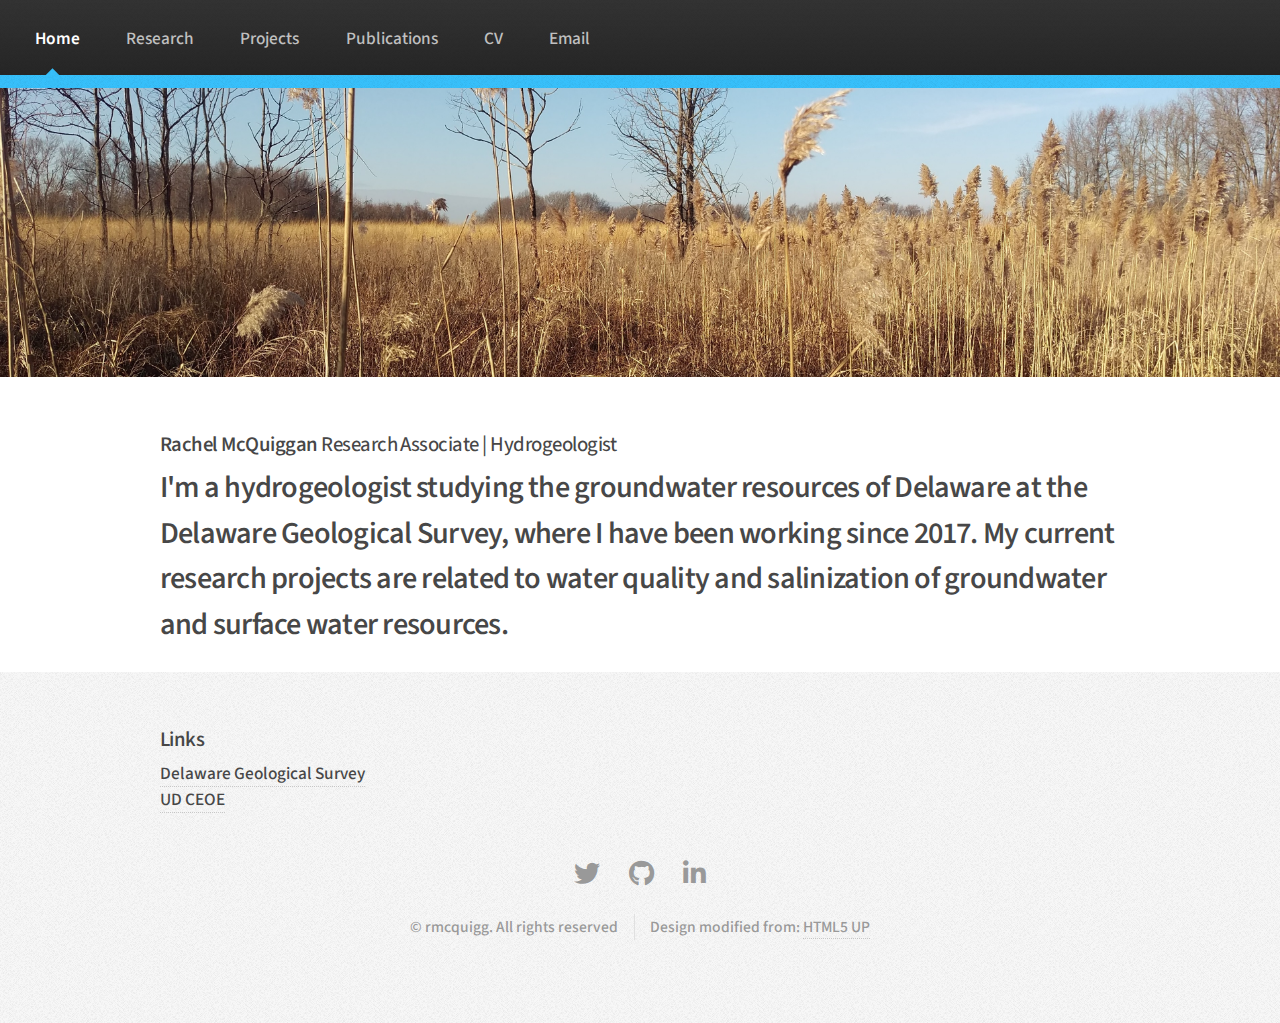
==== commit 2dea7ed6: "Update index.html" ====
--- a/index.html
+++ b/index.html
@@ -62,9 +62,9 @@
 					<div class="container">
 						<!-- <img class="image img" src="images/mill_crk.jpg" alt="rt6" width="30%" height="30%"> -->
 						<h3>Rachel McQuiggan <em>Research Associate | Hydrogeologist</em></h3>
-						<p>I'm a hydrogeologist studying the groundwater resources of Delaware at the Delaware Geological Survey, where I have 
+						<h2>I'm a hydrogeologist studying the groundwater resources of Delaware at the Delaware Geological Survey, where I have 
 							been working since 2017. My current research projects are related to water quality and salinization of groundwater and surface water
-							resources.</p>
+							resources.</h2>
 					</div>	
 					
 				</section>
--- a/assets/css/main.css
+++ b/assets/css/main.css
@@ -130,6 +130,7 @@
 
 	p, ul, ol, dl, table, blockquote {
 		margin: 0 0 2em 0;
+		font-weight: 500;
 	}
 
 	h1, h2, h3, h4, h5, h6 {
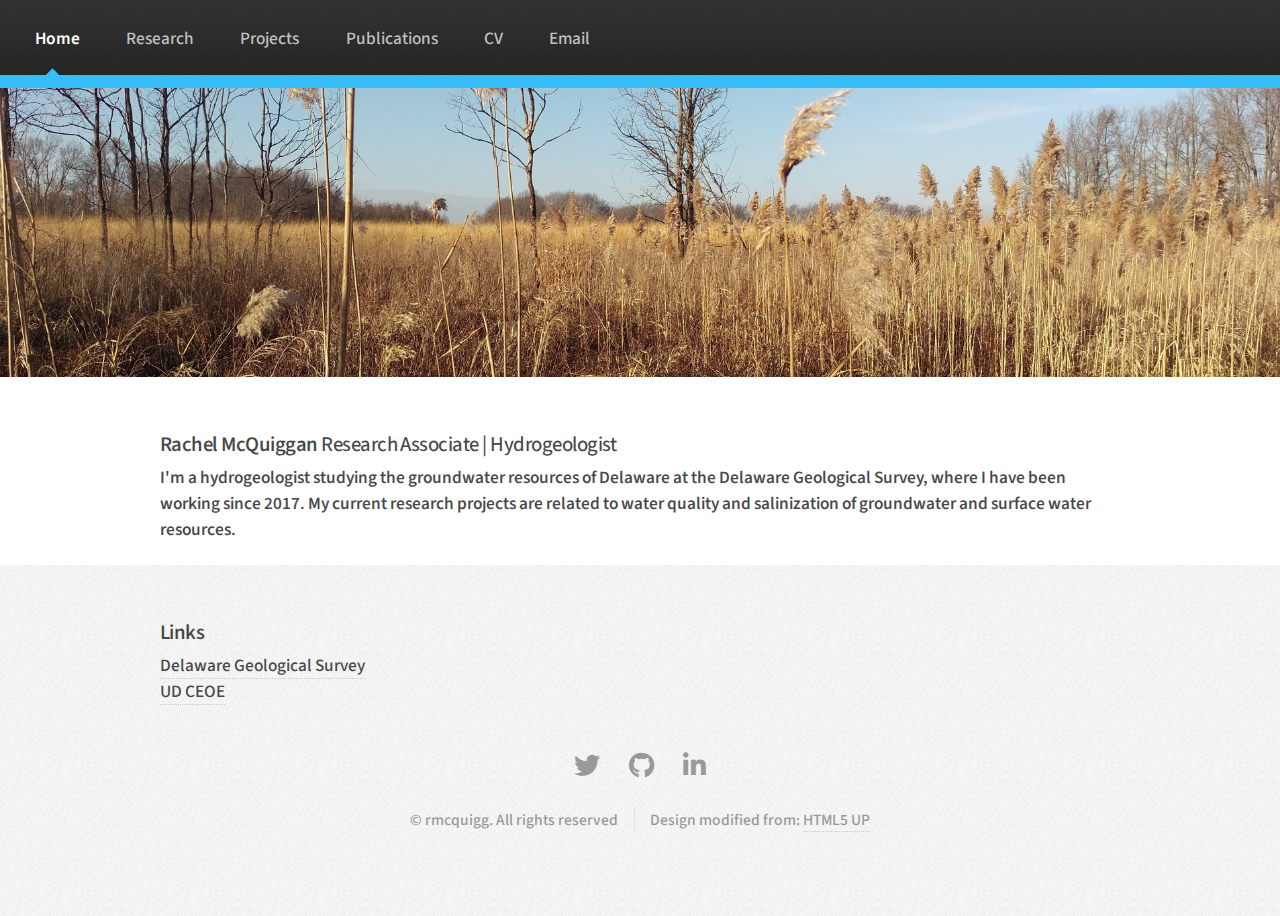
==== commit f80c440e: "Update index.html" ====
--- a/index.html
+++ b/index.html
@@ -62,9 +62,9 @@
 					<div class="container">
 						<!-- <img class="image img" src="images/mill_crk.jpg" alt="rt6" width="30%" height="30%"> -->
 						<h3>Rachel McQuiggan <em>Research Associate | Hydrogeologist</em></h3>
-						<h2>I'm a hydrogeologist studying the groundwater resources of Delaware at the Delaware Geological Survey, where I have 
+						<h4>I'm a hydrogeologist studying the groundwater resources of Delaware at the Delaware Geological Survey, where I have 
 							been working since 2017. My current research projects are related to water quality and salinization of groundwater and surface water
-							resources.</h2>
+							resources.</h4>
 					</div>	
 					
 				</section>
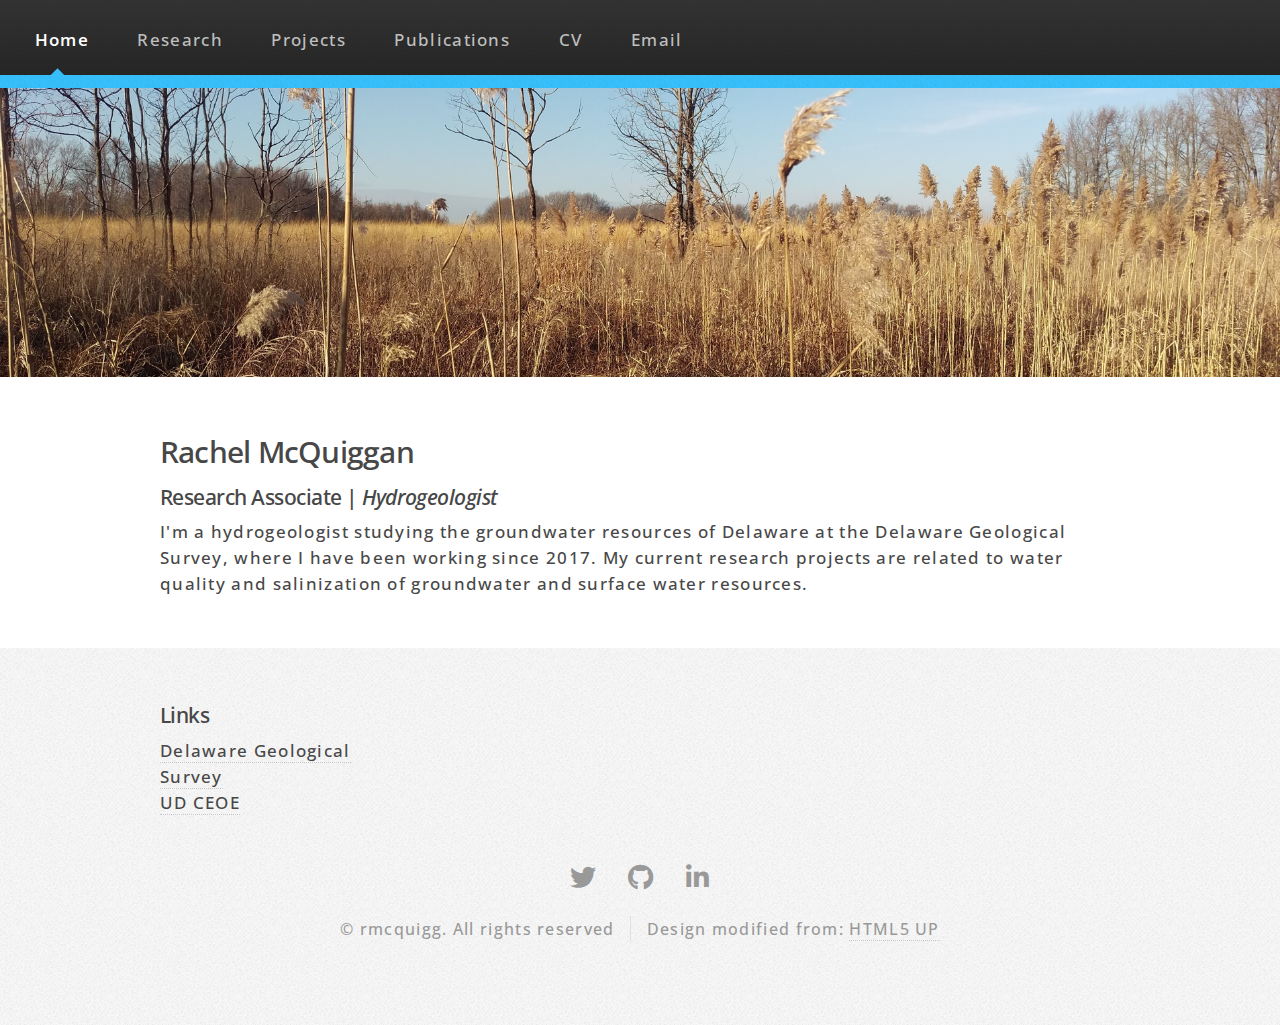
==== commit 9540ff0b: "Update index.html" ====
--- a/index.html
+++ b/index.html
@@ -61,10 +61,10 @@
 				<section class="wrapper style1">
 					<div class="container">
 						<!-- <img class="image img" src="images/mill_crk.jpg" alt="rt6" width="30%" height="30%"> -->
-						<h3>Rachel McQuiggan <em>Research Associate | Hydrogeologist</em></h3>
-						<h4>I'm a hydrogeologist studying the groundwater resources of Delaware at the Delaware Geological Survey, where I have 
+						<h2>Rachel McQuiggan </h2><h3>Research Associate | <i>Hydrogeologist</i></h3>
+						<p>I'm a hydrogeologist studying the groundwater resources of Delaware at the Delaware Geological Survey, where I have 
 							been working since 2017. My current research projects are related to water quality and salinization of groundwater and surface water
-							resources.</h4>
+							resources.</p>
 					</div>	
 					
 				</section>
--- a/assets/css/main.css
+++ b/assets/css/main.css
@@ -1,5 +1,6 @@
 @import url("fontawesome-all.min.css");
-@import url("https://fonts.googleapis.com/css?family=Source+Sans+Pro:300,300italic,600,600italic");
+@import url("https://fonts.googleapis.com/css?family=Open+Sans:400,400italic,600,600italic,800,800italic");
+/*@import url("https://fonts.googleapis.com/css?family=Source+Sans+Pro:300,300italic,600,600italic");
 
 /*
 	Arcana by HTML5 UP
@@ -99,9 +100,10 @@
 
 	body, input, select, textarea {
 		color: #474747;
-		font-family: 'Source Sans Pro', sans-serif;
-		font-size: 16pt;
-		font-weight: 300;
+		font-family: "Open Sans", Helvetica, sans-serif;
+		font-size: 14pt;
+		font-weight: 400;
+		letter-spacing: 0.075em;
 		line-height: 1.65em;
 	}
 
@@ -134,20 +136,21 @@
 	}
 
 	h1, h2, h3, h4, h5, h6 {
-		color: inherit;
+		color: #474747;
 		font-weight: 550;
 		line-height: 1.5em;
 		margin-bottom: 0.25em;
 	}
 
 		h1 a, h2 a, h3 a, h4 a, h5 a, h6 a {
-			color: inherit;
+			color: #474747;
 			text-decoration: none;
 		}
 
 		h1 em, h2 em, h3 em, h4 em, h5 em, h6 em {
+			color: #fff;
 			font-style: normal;
-			font-weight: 450;
+			font-weight: 550;
 		}
 
 	h2 {
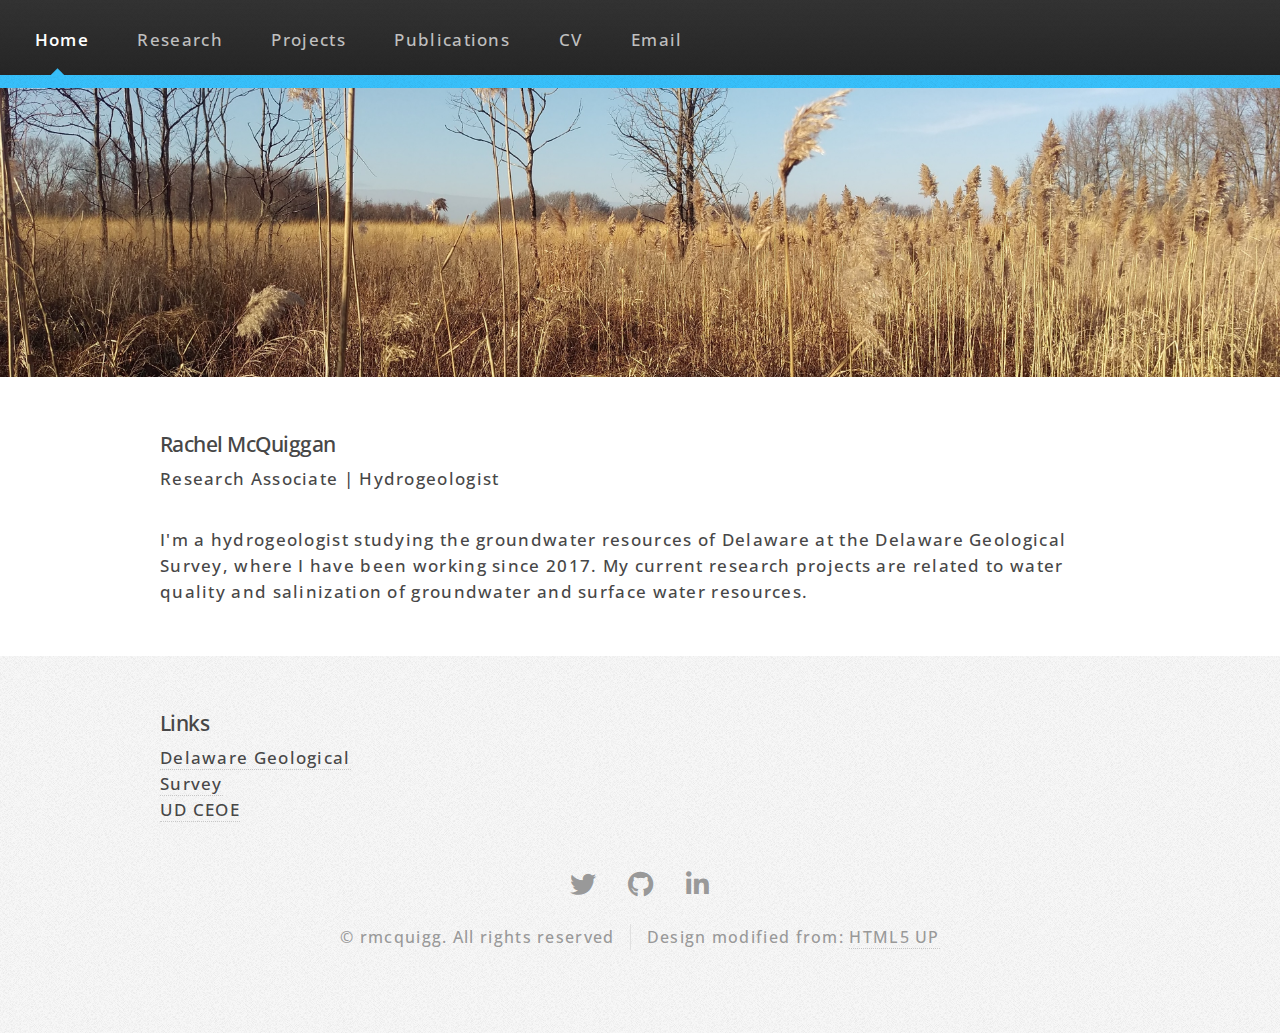
==== commit 050b8bcc: "Update index.html" ====
--- a/index.html
+++ b/index.html
@@ -61,7 +61,7 @@
 				<section class="wrapper style1">
 					<div class="container">
 						<!-- <img class="image img" src="images/mill_crk.jpg" alt="rt6" width="30%" height="30%"> -->
-						<h2>Rachel McQuiggan </h2><h3>Research Associate | <i>Hydrogeologist</i></h3>
+						<h3>Rachel McQuiggan</h3> <p>Research Associate | Hydrogeologist</p>
 						<p>I'm a hydrogeologist studying the groundwater resources of Delaware at the Delaware Geological Survey, where I have 
 							been working since 2017. My current research projects are related to water quality and salinization of groundwater and surface water
 							resources.</p>
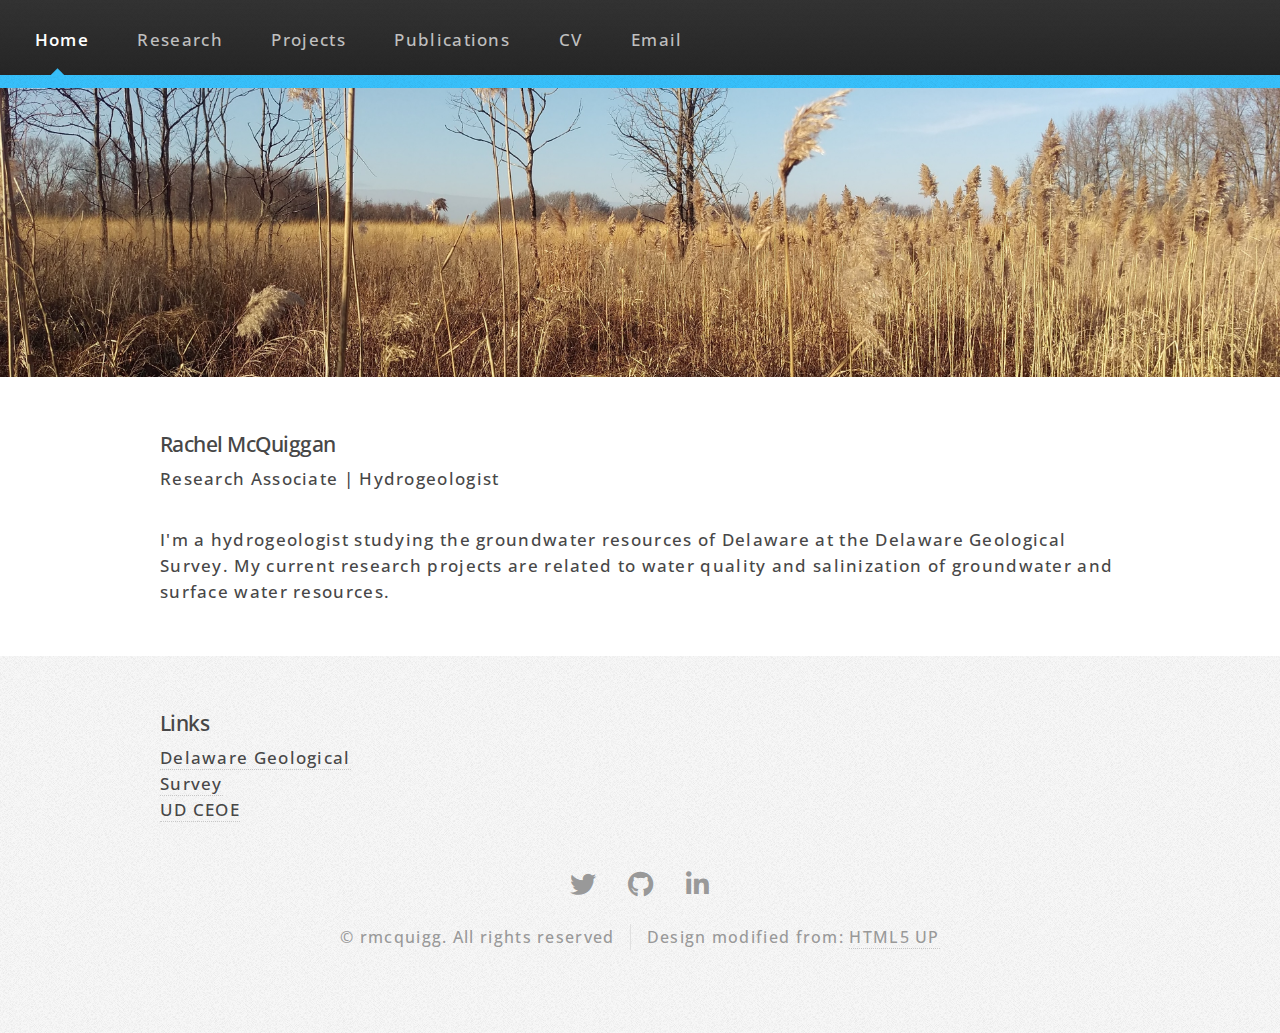
==== commit 006113a8: "Update index.html" ====
--- a/index.html
+++ b/index.html
@@ -62,8 +62,8 @@
 					<div class="container">
 						<!-- <img class="image img" src="images/mill_crk.jpg" alt="rt6" width="30%" height="30%"> -->
 						<h3>Rachel McQuiggan</h3> <p>Research Associate | Hydrogeologist</p>
-						<p>I'm a hydrogeologist studying the groundwater resources of Delaware at the Delaware Geological Survey, where I have 
-							been working since 2017. My current research projects are related to water quality and salinization of groundwater and surface water
+						<p>I'm a hydrogeologist studying the groundwater resources of Delaware at the Delaware Geological Survey. My current 
+							research projects are related to water quality and salinization of groundwater and surface water
 							resources.</p>
 					</div>	
 					
